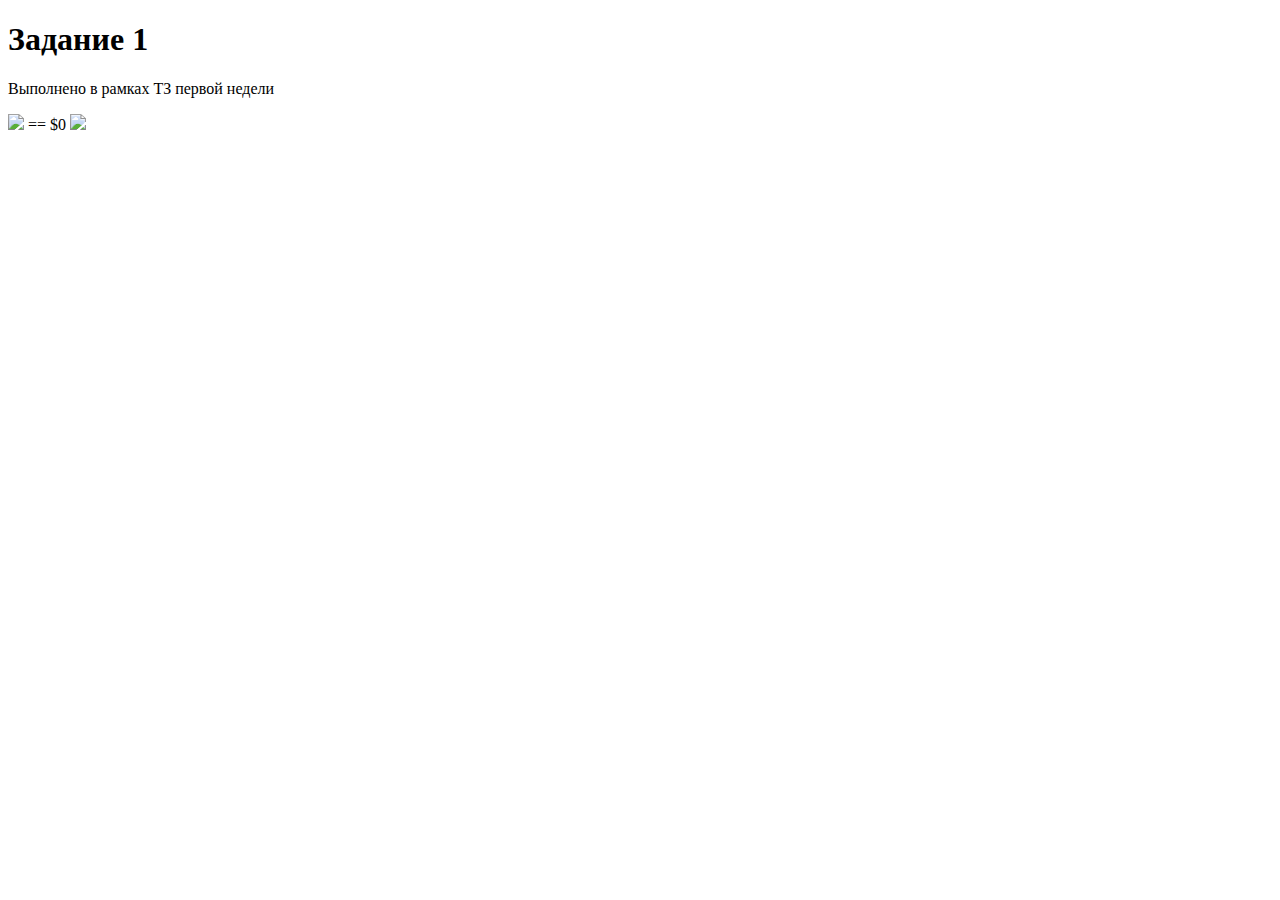
==== folder/inner/index.html @ ff145f6c "Create index.html" ====
<!DOCTYPE html>
    <html lang="ru">
    <head></head>
    <body>
        <h1>Задание 1</h1>
        <p>Выполнено в рамках ТЗ первой недели </p>
        <img src="../../img/relative.jpg"> == $0
        <img src="/my-project/img/absolute.jpg">
    </body>
</html>
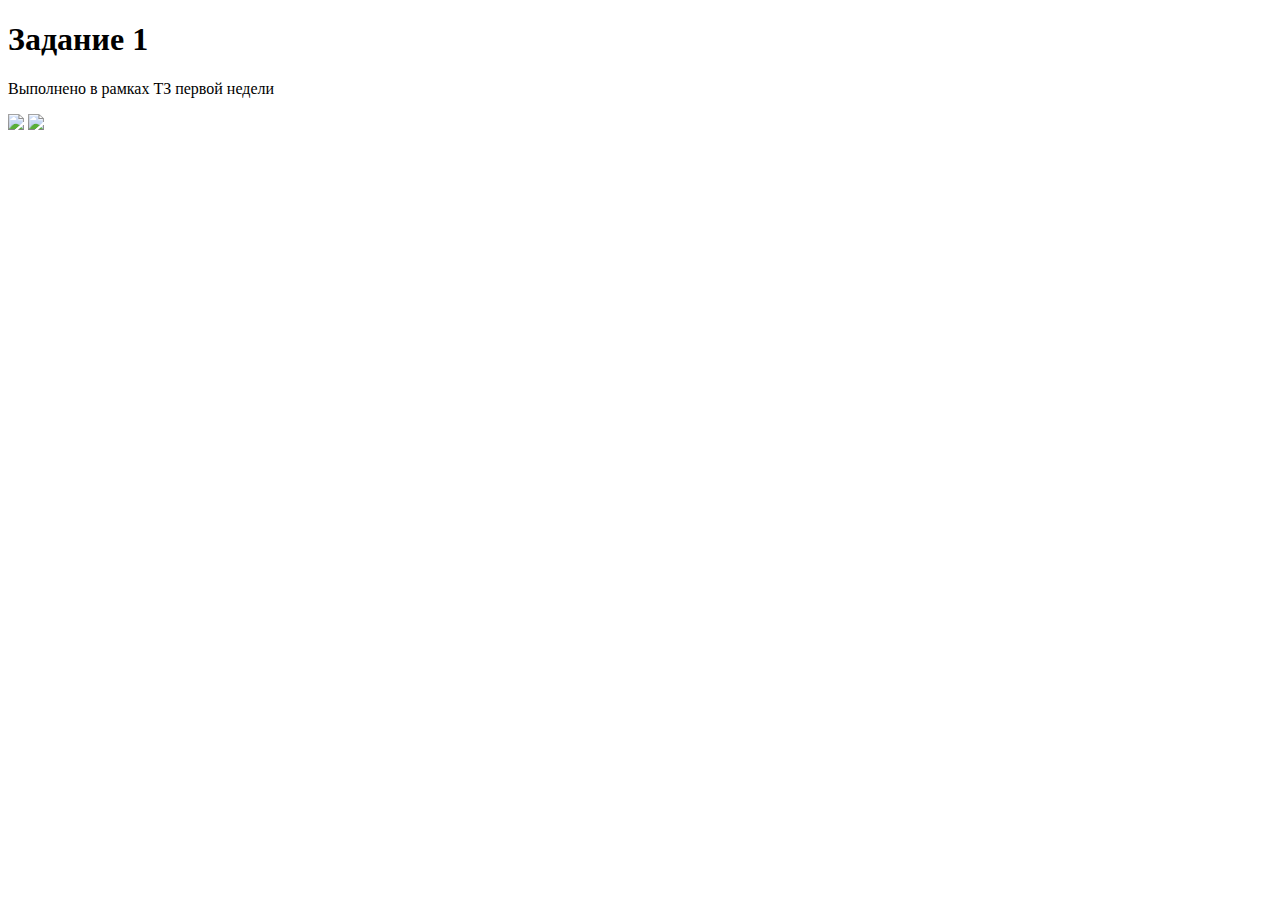
==== commit c3d404f6: "Update index.html" ====
--- a/folder/inner/index.html
+++ b/folder/inner/index.html
@@ -1,10 +1,10 @@
-<!DOCTYPE html>
-    <html lang="ru">
-    <head></head>
-    <body>
-        <h1>Задание 1</h1>
-        <p>Выполнено в рамках ТЗ первой недели </p>
-        <img src="../../img/relative.jpg"> == $0
-        <img src="/my-project/img/absolute.jpg">
-    </body>
-</html>
+<!DOCTYPE html>
+    <html lang="ru">
+    <head></head>
+    <body>
+        <h1>Задание 1</h1>
+        <p>Выполнено в рамках ТЗ первой недели </p>
+        <img src="./img/relative.jpg"> 
+        <img src="img/absolute.jpg">
+    </body>
+</html>
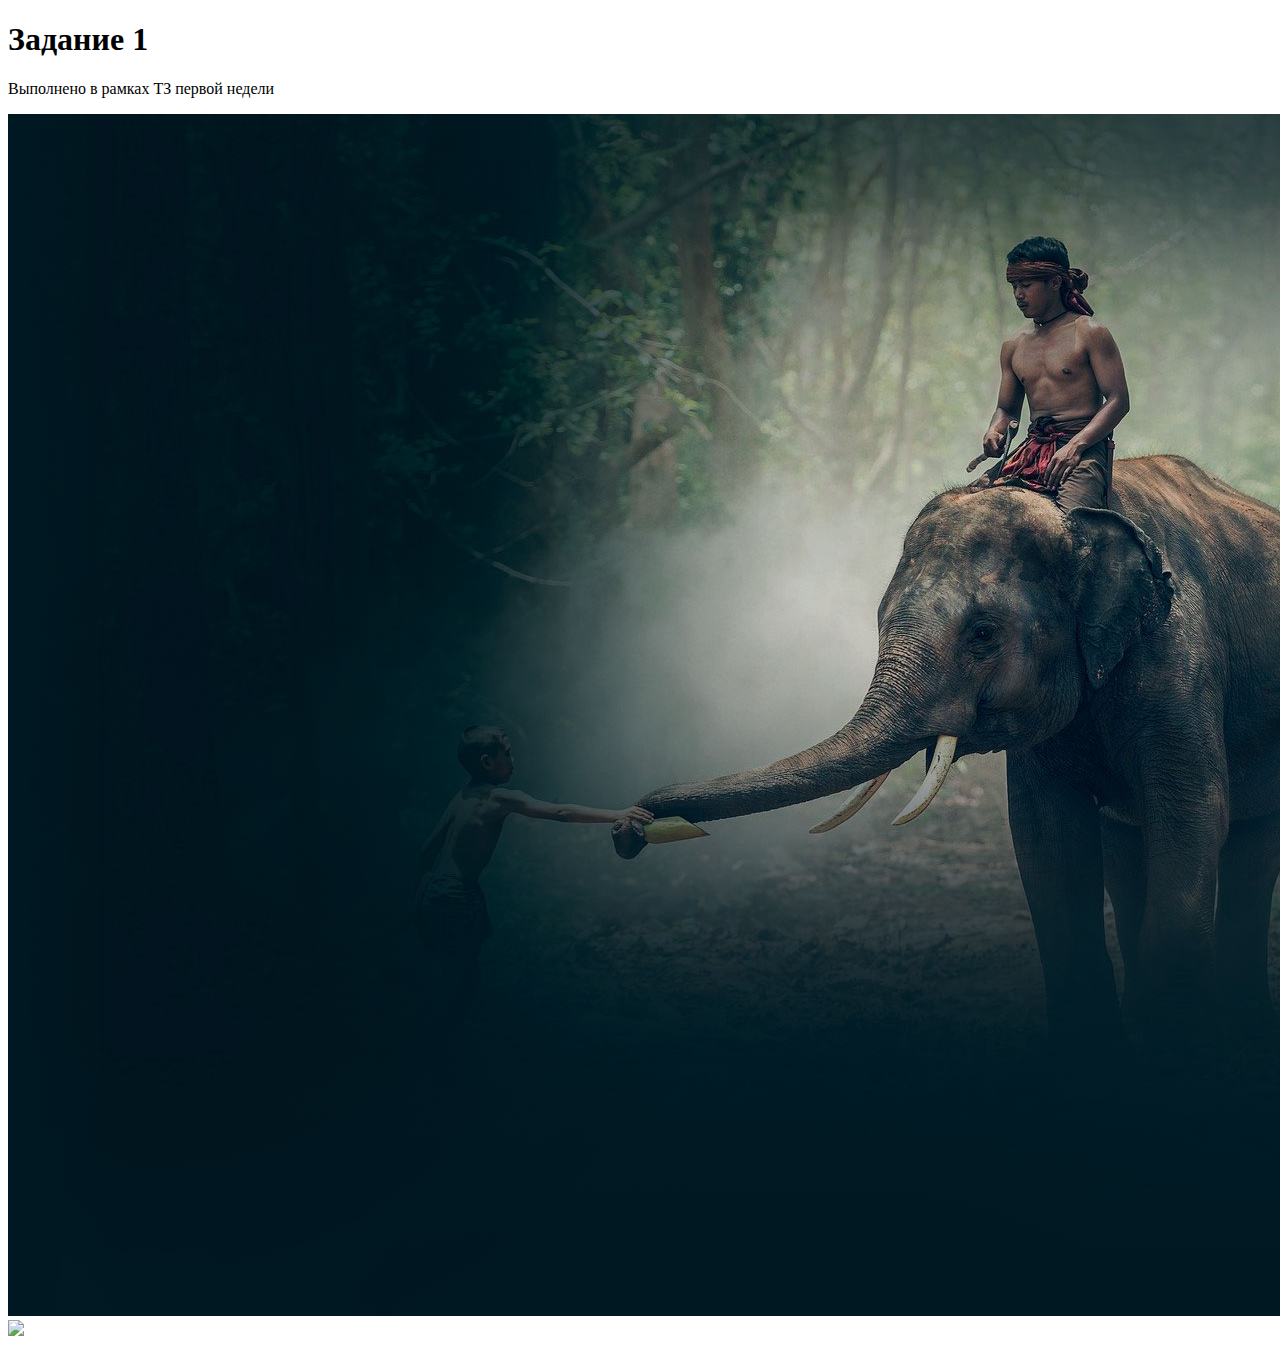
==== commit 8824ee6e: "Update index.html" ====
--- a/folder/inner/index.html
+++ b/folder/inner/index.html
@@ -4,7 +4,7 @@
     <body>
         <h1>Задание 1</h1>
         <p>Выполнено в рамках ТЗ первой недели </p>
-        <img src="./img/relative.jpg"> 
-        <img src="img/absolute.jpg">
+        <img src="../../img/relative.jpg"> 
+        <img src="/my-project/img/absolute.jpg">
     </body>
 </html>
